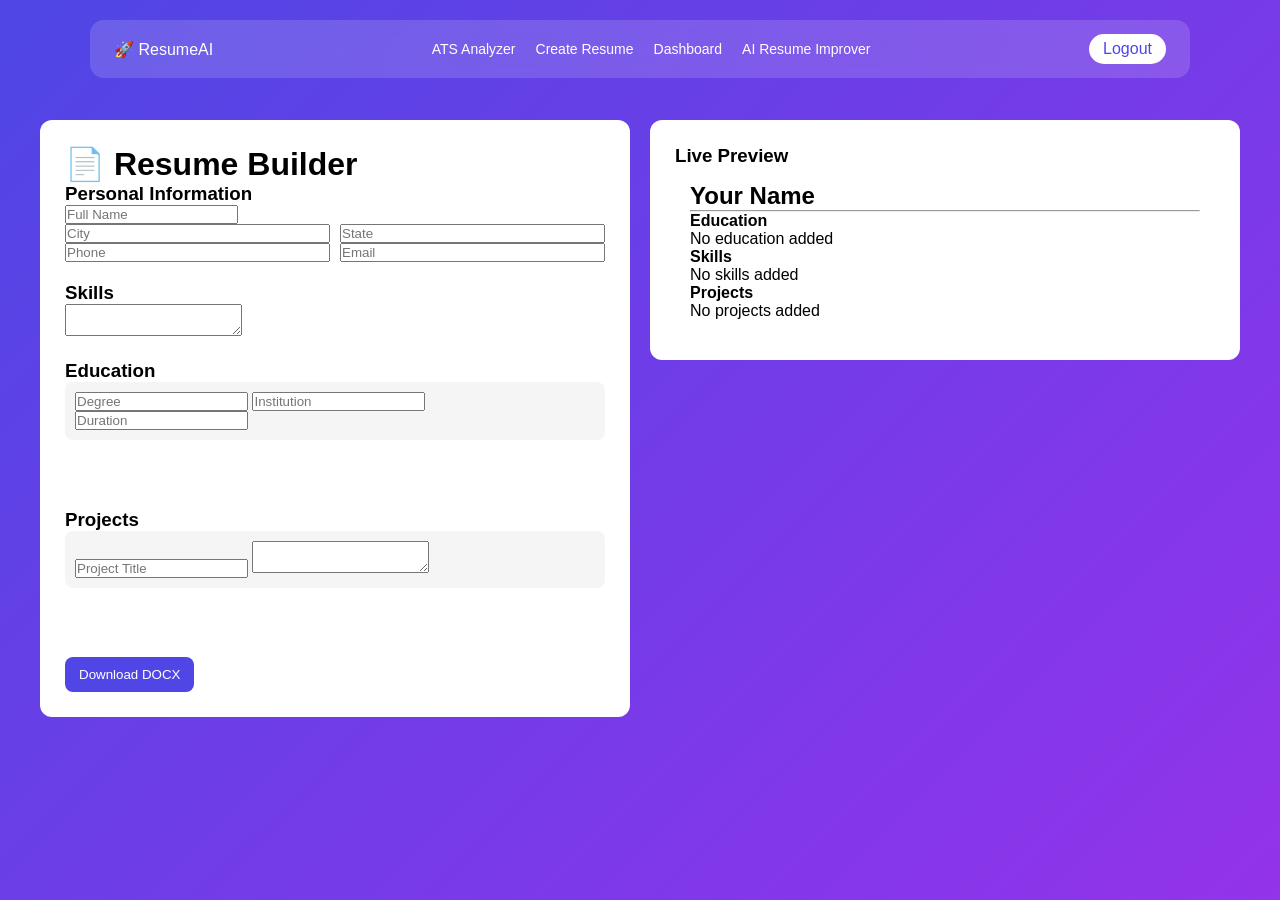
==== templates/generate.html @ a00ce25a "First commit" ====
<!DOCTYPE html>
<html lang="en">

<head>
  <meta charset="UTF-8">
  <title>Create Resume | ResumeAI</title>
  <meta name="viewport" content="width=device-width, initial-scale=1">
  <link rel="stylesheet" href="/static/style.css">
</head>

<body class="generate-page">

  <!-- NAVBAR -->
  <nav class="navbar">
    <div class="logo">🚀 ResumeAI</div>

    <div class="nav-links">
      <a href="/">ATS Analyzer</a>
      <a href="/generate">Create Resume</a>
      <a href="/dashboard">Dashboard</a>
      <a href="/ai-resume">AI Resume Improver</a>
    </div>

    <a href="/logout" class="logout-btn">Logout</a>
  </nav>

  <!-- MAIN -->
  <div class="wrapper layout">

    <!-- LEFT: FORM -->
    <div class="form-section">
      <div class="container white">

        <h1 class="center">📄 Resume Builder</h1>

        <form method="post" id="resumeForm">

          <div id="sectionsContainer">

            <!-- PERSONAL -->
            <div class="section">
              <h3>Personal Information</h3>

              <input type="text" name="name" placeholder="Full Name">

              <div class="row">
                <input type="text" name="city" placeholder="City">
                <input type="text" name="state" placeholder="State">
              </div>

              <div class="row">
                <input type="text" name="phone" placeholder="Phone">
                <input type="email" name="email" placeholder="Email">
              </div>
            </div>

            <!-- SKILLS -->
            <div class="section">
              <h3>Skills</h3>
              <textarea name="skills" rows="2"></textarea>
            </div>

            <!-- EDUCATION -->
            <div class="section">
              <h3>Education</h3>

              <div id="educationSection">
                <div class="section-block">
                  <input type="text" name="education_degree[]" placeholder="Degree">
                  <input type="text" name="education_institution[]" placeholder="Institution">
                  <input type="text" name="education_duration[]" placeholder="Duration">
                </div>
              </div>

              <button type="button" class="btn btn-secondary" onclick="addBlock('educationSection')">
                + Add Education
              </button>
            </div>

            <!-- PROJECTS -->
            <div class="section">
              <h3>Projects</h3>

              <div id="projectSection">
                <div class="section-block">
                  <input type="text" name="project_title[]" placeholder="Project Title">
                  <textarea name="project_description[]" rows="2"></textarea>
                </div>
              </div>

              <button type="button" class="btn btn-secondary" onclick="addBlock('projectSection')">
                + Add Project
              </button>
            </div>

          </div>

          <div class="btn-group">
            <button type="submit" class="btn btn-primary" formaction="/create-resume">
              Download DOCX
            </button>
          </div>

        </form>

      </div>
    </div>

    <!-- RIGHT: LIVE PREVIEW -->
    <div class="preview-section">
      <div class="container preview-box">

        <h3>Live Preview</h3>

        <div id="previewBox" class="resume-preview">
          <p class="empty">Start typing to see preview...</p>
        </div>

      </div>
    </div>

  </div>

  <!-- JS -->
  <script>

    function addBlock(sectionId) {
      const section = document.getElementById(sectionId);
      const block = section.children[0].cloneNode(true);
      block.querySelectorAll("input,textarea").forEach(el => el.value = "");
      section.appendChild(block);
      updatePreview();
    }

    function getValues(name) {
      return Array.from(document.getElementsByName(name)).map(el => el.value);
    }

    function updatePreview() {

      const name = document.querySelector('[name="name"]').value;
      const city = document.querySelector('[name="city"]').value;
      const state = document.querySelector('[name="state"]').value;
      const phone = document.querySelector('[name="phone"]').value;
      const email = document.querySelector('[name="email"]').value;
      const skills = document.querySelector('[name="skills"]').value;

      const degrees = getValues("education_degree[]");
      const institutions = getValues("education_institution[]");
      const durations = getValues("education_duration[]");

      let educationHTML = "";
      degrees.forEach((d, i) => {
        if (d || institutions[i]) {
          educationHTML += `<p><b>${d}</b> (${durations[i]})<br>${institutions[i]}</p>`;
        }
      });

      const projects = getValues("project_title[]");
      const projectDesc = getValues("project_description[]");

      let projectHTML = "";
      projects.forEach((p, i) => {
        if (p) {
          projectHTML += `<p><b>${p}</b><br>${projectDesc[i]}</p>`;
        }
      });

      document.getElementById("previewBox").innerHTML = `
        <h2>${name || "Your Name"}</h2>
        <p>${city || ""} ${state || ""}</p>
        <p>${phone || ""} ${email ? "| " + email : ""}</p>

        <hr>

        <h4>Education</h4>
        ${educationHTML || "<p class='empty'>No education added</p>"}

        <h4>Skills</h4>
        <p>${skills || "<span class='empty'>No skills added</span>"}</p>

        <h4>Projects</h4>
        ${projectHTML || "<p class='empty'>No projects added</p>"}
      `;
    }

    // AUTO SAVE
    const form = document.getElementById("resumeForm");

    form.addEventListener("input", () => {
      const data = new FormData(form);
      const obj = {};
      data.forEach((v, k) => obj[k] = v);
      localStorage.setItem("resumeDraft", JSON.stringify(obj));
    });

    // LOAD SAVED DATA
    window.onload = () => {
      const saved = JSON.parse(localStorage.getItem("resumeDraft") || "{}");

      Object.keys(saved).forEach(name => {
        const el = document.querySelector(`[name="${name}"]`);
        if (el) el.value = saved[name];
      });

      updatePreview();
    };

    document.querySelectorAll("input, textarea").forEach(el => {
      el.addEventListener("input", updatePreview);
    });

    updatePreview();

  </script>

</body>

</html>
---- static/style.css ----
/* ===== GLOBAL RESET ===== */
* {
    margin: 0;
    padding: 0;
    box-sizing: border-box;
    font-family: 'Segoe UI', sans-serif;
}

a {
    text-decoration: none;
}

/* ===== GLOBAL BODY ===== */
body {
    margin: 0;
    background: linear-gradient(135deg, #4f46e5, #9333ea, #ec4899);
    background-attachment: fixed;
    background-size: 200% 200%;
    animation: gradientMove 12s ease infinite;
    min-height: 100vh;
    color: white;
    display: block;
}

@keyframes gradientMove {
    0% {
        background-position: 0% 50%;
    }

    50% {
        background-position: 100% 50%;
    }

    100% {
        background-position: 0% 50%;
    }
}

/* ===== NAVBAR ===== */
.navbar {
    position: fixed;
    top: 20px;
    left: 50%;
    transform: translateX(-50%);
    width: 90%;
    max-width: 1100px;
    display: flex;
    justify-content: space-between;
    align-items: center;
    padding: 14px 24px;
    background: rgba(255, 255, 255, 0.15);
    backdrop-filter: blur(20px);
    border-radius: 14px;
    color: white;
    z-index: 1000;
}

.nav-links {
    display: flex;
    gap: 20px;
}

.nav-links a {
    color: white;
    font-size: 14px;
}

.logout-btn {
    background: white;
    color: #4f46e5;
    padding: 6px 14px;
    border-radius: 20px;
}

/* ===== COMMON WRAPPER ===== */
.wrapper {
    /* width: 90%; */
    max-width: 1100px;
    margin: 0 auto;
}

/* ===== COMMON CONTAINER ===== */
.container {
    margin: 0 auto;
}

/* ===================================================== */
/* ================= ATS PAGE =========================== */
/* ===================================================== */

.ats-page {
    padding-top: 120px;
}

.ats-page .container {
    max-width: 800px;
    background: rgba(255, 255, 255, 0.12);
    padding: 30px;
    border-radius: 16px;
}

.upload-box {
    border: 2px dashed white;
    padding: 20px;
    text-align: center;
    margin-bottom: 15px;
    cursor: pointer;
}

.upload-box.drag {
    background: rgba(255, 255, 255, 0.2);
}

.result-box {
    display: none;
    margin-top: 20px;
}

/* ===================================================== */
/* ================= DASHBOARD ========================== */
/* ===================================================== */

.dashboard-page {
    padding-top: 120px;
}

.stats {
    display: grid;
    grid-template-columns: repeat(3, 1fr);
    gap: 20px;
}

.stat-card {
    background: rgba(255, 255, 255, 0.15);
    padding: 20px;
    border-radius: 12px;
    text-align: center;
}

.dashboard-page .card {
    background: rgba(255, 255, 255, 0.15);
    padding: 20px;
    border-radius: 12px;
    margin-top: 20px;
    color: white;
}

table {
    width: 100%;
    background: transparent;
}

/* ===================================================== */
/* ================= GENERATE PAGE ====================== */
/* ===================================================== */

.generate-page {
    padding-top: 120px;
}

.generate-page .layout {
    display: flex;
    gap: 20px;
    max-width: 1200px;
    margin: auto;
}

.generate-page .container {
    background: white;
    color: black;
    padding: 25px;
    border-radius: 12px;
}

.form-section {
    flex: 1;
}

.preview-section {
    flex: 1;
}

.section {
    margin-bottom: 20px;
}

.section-block {
    background: #f5f5f5;
    padding: 10px;
    margin-bottom: 10px;
    border-radius: 8px;
}

.row {
    display: flex;
    gap: 10px;
}

.row input {
    flex: 1;
}

#previewBox {
    background: #fff;
    color: black;
    padding: 15px;
    border-radius: 10px;
}

/* ===================================================== */
/* ================= AI PAGE ============================ */
/* ===================================================== */

.ai-page {
    padding-top: 120px;
}

.ai-page .container {
    max-width: 750px;
    margin: auto;
    background: rgba(255, 255, 255, 0.12);
    padding: 40px;
    border-radius: 20px;
}

.ai-page textarea {
    width: 100%;
    height: 200px;
    border-radius: 12px;
    padding: 15px;
}

.result {
    background: rgba(255, 255, 255, 0.2);
    padding: 15px;
    border-radius: 10px;
    margin-top: 15px;
}

/* ===================================================== */
/* ================= AUTH (LOGIN) ======================= */
/* ===================================================== */

.auth-page {
    display: flex;
    justify-content: center;
    align-items: center;
    height: 100vh;
}

/* 🔥 FIX: remove conflicting .card styles */
.auth-page .card {
    width: 100%;
    max-width: 380px;
    background: rgba(255, 255, 255, 0.2);
    padding: 35px;
    border-radius: 14px;
    box-shadow: 0 20px 50px rgba(0, 0, 0, 0.25);
    text-align: center;
    color: #222;
}

.auth-page input {
    width: 100%;
    padding: 12px;
    margin-bottom: 12px;
    border-radius: 8px;
    border: 1px solid #ccc;
}

.auth-page button {
    width: 100%;
    padding: 12px;
    background: #4f46e5;
    color: white;
    border-radius: 8px;
    border: none;
}

.auth-page .google-btn {
    margin-top: 10px;
    background: transparent;
    border: 1px solid #ccc;
    color: #333;
}

/* ===================================================== */
/* ================= RESUME PAGE ======================== */
/* ===================================================== */

.resume-page {
    background: #f4f4f4;
    padding: 40px;
}

.resume {
    max-width: 800px;
    margin: auto;
    background: white;
    padding: 40px;
    color: black;
}

.resume h2 {
    border-bottom: 2px solid #333;
}

.entry-duration {
    float: right;
}

/* ===================================================== */
/* ================= BUTTONS ============================ */
/* ===================================================== */

button,
.btn {
    padding: 10px 14px;
    border-radius: 8px;
    border: none;
    cursor: pointer;
}

.btn-primary {
    background: #4f46e5;
    color: white;
}

.btn-secondary {
    background: transparent;
    border: 2px solid white;
    color: white;
}

/* ===================================================== */
/* ================= MOBILE ============================= */
/* ===================================================== */

@media(max-width:768px) {

    .generate-page .layout {
        flex-direction: column;
    }

    .stats {
        grid-template-columns: 1fr;
    }

    .row {
        flex-direction: column;
    }
}
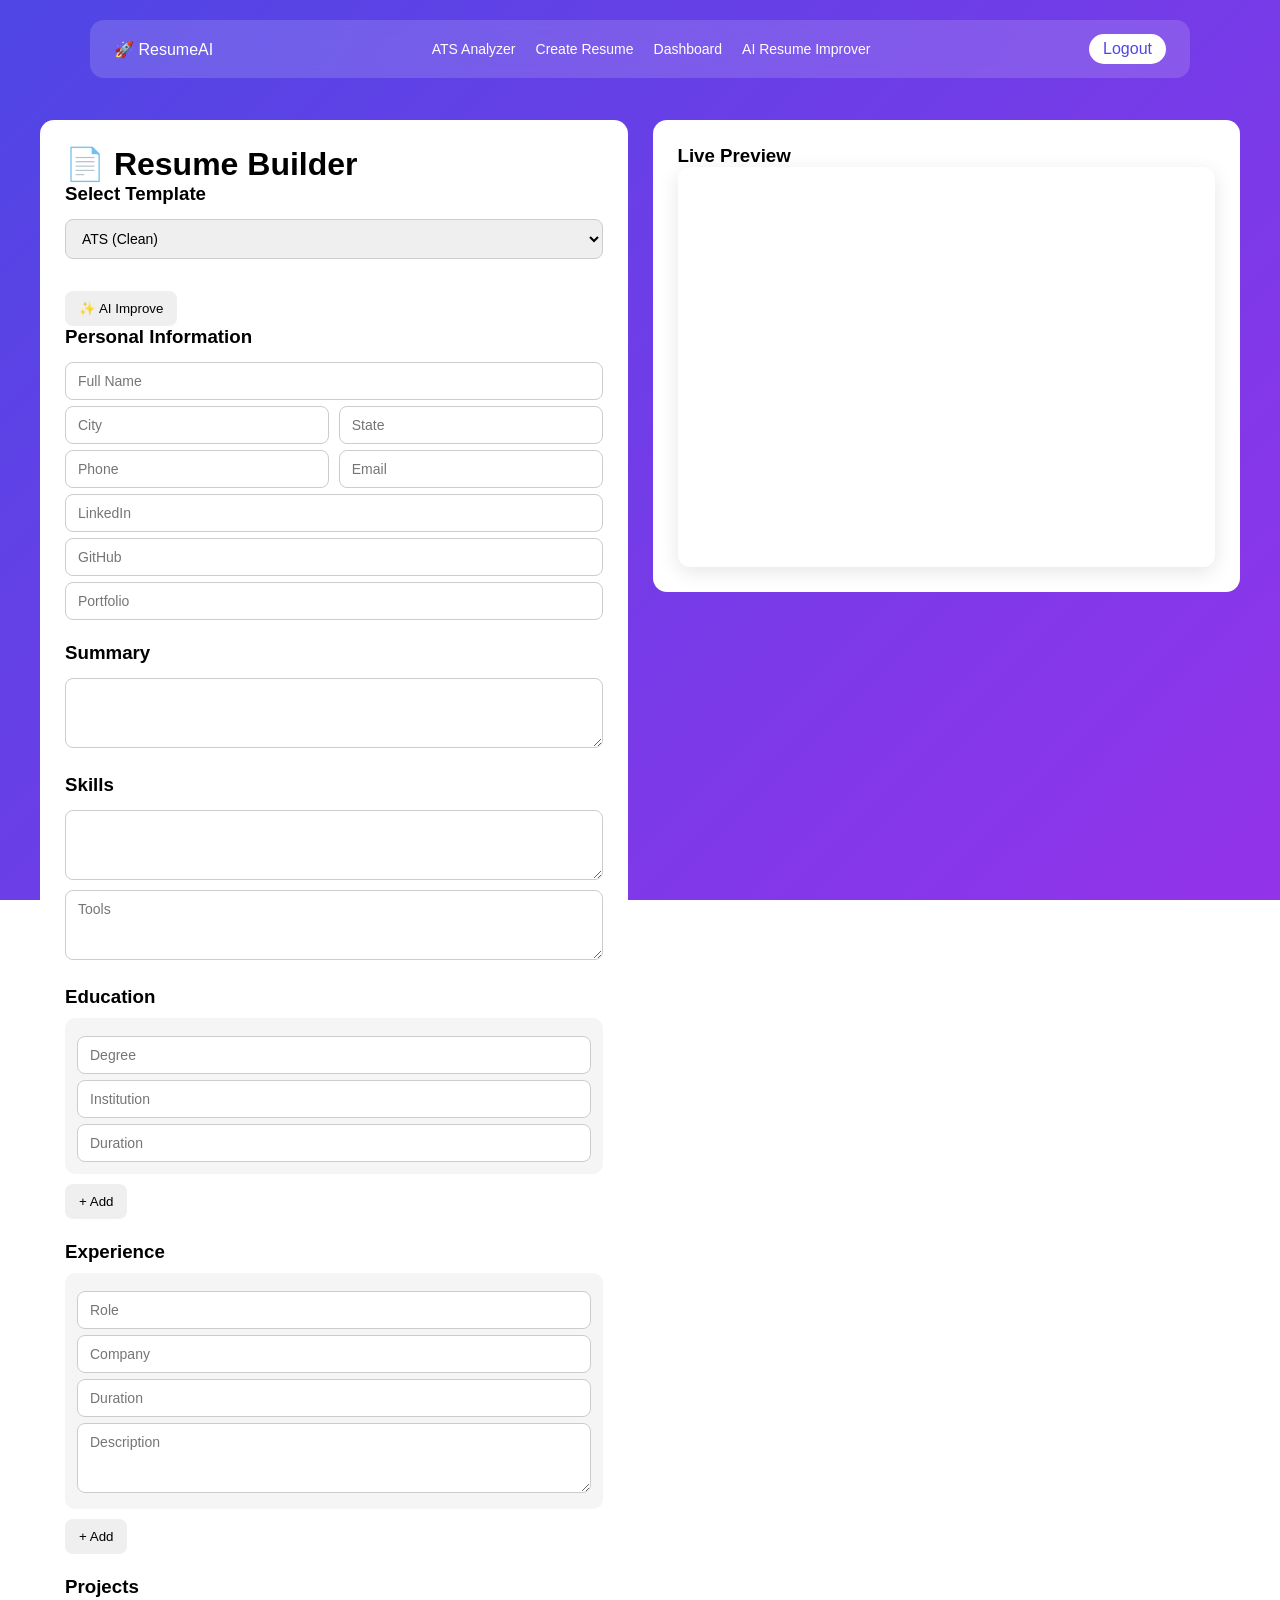
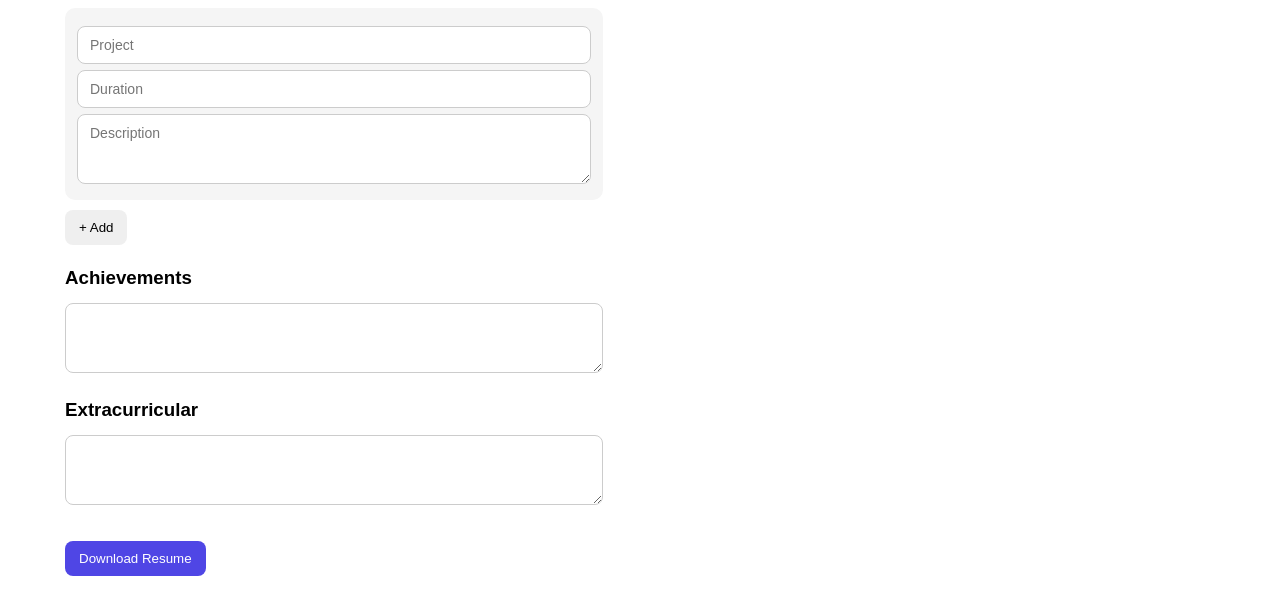
==== commit 926dd168: "Updates" ====
--- a/templates/generate.html
+++ b/templates/generate.html
@@ -24,98 +24,136 @@
     <a href="/logout" class="logout-btn">Logout</a>
   </nav>
 
-  <!-- MAIN -->
   <div class="wrapper layout">
 
-    <!-- LEFT: FORM -->
+    <!-- LEFT FORM -->
     <div class="form-section">
-      <div class="container white">
-
-        <h1 class="center">📄 Resume Builder</h1>
+      <div class="container">
+
+        <h1>📄 Resume Builder</h1>
 
         <form method="post" id="resumeForm">
 
-          <div id="sectionsContainer">
-
-            <!-- PERSONAL -->
-            <div class="section">
-              <h3>Personal Information</h3>
-
-              <input type="text" name="name" placeholder="Full Name">
-
-              <div class="row">
-                <input type="text" name="city" placeholder="City">
-                <input type="text" name="state" placeholder="State">
+          <!-- TEMPLATE -->
+          <div class="section">
+            <h3>Select Template</h3>
+            <select name="template" id="templateSelect">
+              <option value="ats">ATS (Clean)</option>
+              <option value="modern">Modern</option>
+              <option value="creative">Creative</option>
+            </select>
+          </div>
+
+          <!-- AI BUTTON -->
+          <button type="button" class="btn btn-secondary" onclick="aiFill()">
+            ✨ AI Improve
+          </button>
+
+          <!-- PERSONAL -->
+          <div class="section">
+            <h3>Personal Information</h3>
+
+            <input name="name" placeholder="Full Name">
+
+            <div class="row">
+              <input name="city" placeholder="City">
+              <input name="state" placeholder="State">
+            </div>
+
+            <div class="row">
+              <input name="phone" placeholder="Phone">
+              <input name="email" placeholder="Email">
+            </div>
+
+            <input name="linkedin" placeholder="LinkedIn">
+            <input name="github" placeholder="GitHub">
+            <input name="portfolio" placeholder="Portfolio">
+          </div>
+
+          <!-- SUMMARY -->
+          <div class="section">
+            <h3>Summary</h3>
+            <textarea name="summary"></textarea>
+          </div>
+
+          <!-- SKILLS -->
+          <div class="section">
+            <h3>Skills</h3>
+            <textarea name="skills"></textarea>
+            <textarea name="tools" placeholder="Tools"></textarea>
+          </div>
+
+          <!-- EDUCATION -->
+          <div class="section">
+            <h3>Education</h3>
+
+            <div id="educationSection">
+              <div class="section-block">
+                <input name="education_degree[]" placeholder="Degree">
+                <input name="education_institution[]" placeholder="Institution">
+                <input name="education_duration[]" placeholder="Duration">
               </div>
-
-              <div class="row">
-                <input type="text" name="phone" placeholder="Phone">
-                <input type="email" name="email" placeholder="Email">
+            </div>
+
+            <button type="button" onclick="addBlock('educationSection')">+ Add</button>
+          </div>
+
+          <!-- EXPERIENCE -->
+          <div class="section">
+            <h3>Experience</h3>
+
+            <div id="experienceSection">
+              <div class="section-block">
+                <input name="exp_title[]" placeholder="Role">
+                <input name="exp_company[]" placeholder="Company">
+                <input name="exp_duration[]" placeholder="Duration">
+                <textarea name="exp_description[]" placeholder="Description"></textarea>
               </div>
             </div>
 
-            <!-- SKILLS -->
-            <div class="section">
-              <h3>Skills</h3>
-              <textarea name="skills" rows="2"></textarea>
-            </div>
-
-            <!-- EDUCATION -->
-            <div class="section">
-              <h3>Education</h3>
-
-              <div id="educationSection">
-                <div class="section-block">
-                  <input type="text" name="education_degree[]" placeholder="Degree">
-                  <input type="text" name="education_institution[]" placeholder="Institution">
-                  <input type="text" name="education_duration[]" placeholder="Duration">
-                </div>
+            <button type="button" onclick="addBlock('experienceSection')">+ Add</button>
+          </div>
+
+          <!-- PROJECTS -->
+          <div class="section">
+            <h3>Projects</h3>
+
+            <div id="projectSection">
+              <div class="section-block">
+                <input name="project_title[]" placeholder="Project">
+                <input name="project_duration[]" placeholder="Duration">
+                <textarea name="project_description[]" placeholder="Description"></textarea>
               </div>
-
-              <button type="button" class="btn btn-secondary" onclick="addBlock('educationSection')">
-                + Add Education
-              </button>
-            </div>
-
-            <!-- PROJECTS -->
-            <div class="section">
-              <h3>Projects</h3>
-
-              <div id="projectSection">
-                <div class="section-block">
-                  <input type="text" name="project_title[]" placeholder="Project Title">
-                  <textarea name="project_description[]" rows="2"></textarea>
-                </div>
-              </div>
-
-              <button type="button" class="btn btn-secondary" onclick="addBlock('projectSection')">
-                + Add Project
-              </button>
-            </div>
-
-          </div>
-
-          <div class="btn-group">
-            <button type="submit" class="btn btn-primary" formaction="/create-resume">
-              Download DOCX
-            </button>
-          </div>
+            </div>
+
+            <button type="button" onclick="addBlock('projectSection')">+ Add</button>
+          </div>
+
+          <!-- ACHIEVEMENTS -->
+          <div class="section">
+            <h3>Achievements</h3>
+            <textarea name="achievements"></textarea>
+          </div>
+
+          <!-- EXTRACURRICULAR -->
+          <div class="section">
+            <h3>Extracurricular</h3>
+            <textarea name="extracurricular"></textarea>
+          </div>
+
+          <button class="btn btn-primary" formaction="/create-resume">
+            Download Resume
+          </button>
 
         </form>
-
       </div>
     </div>
 
-    <!-- RIGHT: LIVE PREVIEW -->
+    <!-- RIGHT PREVIEW -->
     <div class="preview-section">
-      <div class="container preview-box">
-
+      <div class="container">
         <h3>Live Preview</h3>
-
-        <div id="previewBox" class="resume-preview">
-          <p class="empty">Start typing to see preview...</p>
-        </div>
-
+        <div id="previewBox"></div>
       </div>
     </div>
 
@@ -124,91 +162,103 @@
   <!-- JS -->
   <script>
 
-    function addBlock(sectionId) {
-      const section = document.getElementById(sectionId);
+    function val(name) {
+      const el = document.querySelector(`[name="${name}"]`);
+      return el ? el.value : "";
+    }
+
+    function getList(name) {
+      return [...document.querySelectorAll(`[name="${name}"]`)].map(e => e.value);
+    }
+
+    function formatLines(text) {
+      if (!text) return "";
+      return text.split("\n").filter(x => x.trim()).map(x => `<li>${x}</li>`).join("");
+    }
+
+    function addBlock(id) {
+      const section = document.getElementById(id);
       const block = section.children[0].cloneNode(true);
-      block.querySelectorAll("input,textarea").forEach(el => el.value = "");
+      block.querySelectorAll("input, textarea").forEach(el => el.value = "");
       section.appendChild(block);
+    }
+
+    function renderTemplate(template, content) {
+      return `<div class="resume-preview ${template}">${content}</div>`;
+    }
+
+    function updatePreview() {
+
+      const template = document.getElementById("templateSelect").value;
+
+      const contact = [val("email"), val("phone")].filter(Boolean).join(" | ");
+      const links = [val("linkedin"), val("github"), val("portfolio")].filter(Boolean).join(" | ");
+
+      let eduHTML = "";
+      getList("education_degree[]").forEach((d, i) => {
+        if (d) {
+          eduHTML += `<div class="entry">
+            <b>${d}</b>
+            <span class="right">${getList("education_duration[]")[i]}</span>
+            <div>${getList("education_institution[]")[i]}</div>
+          </div>`;
+        }
+      });
+
+      let expHTML = "";
+      getList("exp_title[]").forEach((t, i) => {
+        if (t) {
+          expHTML += `<div class="entry">
+            <b>${t} - ${getList("exp_company[]")[i]}</b>
+            <span class="right">${getList("exp_duration[]")[i]}</span>
+            <ul>${formatLines(getList("exp_description[]")[i])}</ul>
+          </div>`;
+        }
+      });
+
+      let projHTML = "";
+      getList("project_title[]").forEach((t, i) => {
+        if (t) {
+          projHTML += `<div class="entry">
+            <b>${t}</b>
+            <span class="right">${getList("project_duration[]")[i]}</span>
+            <ul>${formatLines(getList("project_description[]")[i])}</ul>
+          </div>`;
+        }
+      });
+
+      const content = `
+        <h2>${val("name")}</h2>
+        <p class="center small">${contact}</p>
+        <p class="center small">${links}</p>
+
+        ${val("summary") ? `<h3>Summary</h3><p>${val("summary")}</p>` : ""}
+        ${val("skills") ? `<h3>Skills</h3><p>${val("skills")}</p>` : ""}
+        ${eduHTML ? `<h3>Education</h3>${eduHTML}` : ""}
+        ${expHTML ? `<h3>Experience</h3>${expHTML}` : ""}
+        ${projHTML ? `<h3>Projects</h3>${projHTML}` : ""}
+      `;
+
+      document.getElementById("previewBox").innerHTML =
+        renderTemplate(template, content);
+    }
+
+    async function aiFill() {
+      const text = val("summary") + "\n" + val("skills");
+
+      const res = await fetch("/ai-improve-text", {
+        method: "POST",
+        headers: { "Content-Type": "application/json" },
+        body: JSON.stringify({ text })
+      });
+
+      const data = await res.json();
+      document.querySelector('[name="summary"]').value = data.result;
       updatePreview();
     }
 
-    function getValues(name) {
-      return Array.from(document.getElementsByName(name)).map(el => el.value);
-    }
-
-    function updatePreview() {
-
-      const name = document.querySelector('[name="name"]').value;
-      const city = document.querySelector('[name="city"]').value;
-      const state = document.querySelector('[name="state"]').value;
-      const phone = document.querySelector('[name="phone"]').value;
-      const email = document.querySelector('[name="email"]').value;
-      const skills = document.querySelector('[name="skills"]').value;
-
-      const degrees = getValues("education_degree[]");
-      const institutions = getValues("education_institution[]");
-      const durations = getValues("education_duration[]");
-
-      let educationHTML = "";
-      degrees.forEach((d, i) => {
-        if (d || institutions[i]) {
-          educationHTML += `<p><b>${d}</b> (${durations[i]})<br>${institutions[i]}</p>`;
-        }
-      });
-
-      const projects = getValues("project_title[]");
-      const projectDesc = getValues("project_description[]");
-
-      let projectHTML = "";
-      projects.forEach((p, i) => {
-        if (p) {
-          projectHTML += `<p><b>${p}</b><br>${projectDesc[i]}</p>`;
-        }
-      });
-
-      document.getElementById("previewBox").innerHTML = `
-        <h2>${name || "Your Name"}</h2>
-        <p>${city || ""} ${state || ""}</p>
-        <p>${phone || ""} ${email ? "| " + email : ""}</p>
-
-        <hr>
-
-        <h4>Education</h4>
-        ${educationHTML || "<p class='empty'>No education added</p>"}
-
-        <h4>Skills</h4>
-        <p>${skills || "<span class='empty'>No skills added</span>"}</p>
-
-        <h4>Projects</h4>
-        ${projectHTML || "<p class='empty'>No projects added</p>"}
-      `;
-    }
-
-    // AUTO SAVE
-    const form = document.getElementById("resumeForm");
-
-    form.addEventListener("input", () => {
-      const data = new FormData(form);
-      const obj = {};
-      data.forEach((v, k) => obj[k] = v);
-      localStorage.setItem("resumeDraft", JSON.stringify(obj));
-    });
-
-    // LOAD SAVED DATA
-    window.onload = () => {
-      const saved = JSON.parse(localStorage.getItem("resumeDraft") || "{}");
-
-      Object.keys(saved).forEach(name => {
-        const el = document.querySelector(`[name="${name}"]`);
-        if (el) el.value = saved[name];
-      });
-
-      updatePreview();
-    };
-
-    document.querySelectorAll("input, textarea").forEach(el => {
-      el.addEventListener("input", updatePreview);
-    });
+    document.querySelectorAll("input, textarea, select")
+      .forEach(el => el.addEventListener("input", updatePreview));
 
     updatePreview();
 
--- a/static/style.css
+++ b/static/style.css
@@ -12,14 +12,12 @@
 
 /* ===== GLOBAL BODY ===== */
 body {
-    margin: 0;
     background: linear-gradient(135deg, #4f46e5, #9333ea, #ec4899);
     background-attachment: fixed;
     background-size: 200% 200%;
     animation: gradientMove 12s ease infinite;
     min-height: 100vh;
     color: white;
-    display: block;
 }
 
 @keyframes gradientMove {
@@ -51,7 +49,6 @@
     background: rgba(255, 255, 255, 0.15);
     backdrop-filter: blur(20px);
     border-radius: 14px;
-    color: white;
     z-index: 1000;
 }
 
@@ -72,106 +69,32 @@
     border-radius: 20px;
 }
 
-/* ===== COMMON WRAPPER ===== */
+/* ===== WRAPPER ===== */
 .wrapper {
-    /* width: 90%; */
-    max-width: 1100px;
-    margin: 0 auto;
-}
-
-/* ===== COMMON CONTAINER ===== */
-.container {
-    margin: 0 auto;
-}
-
-/* ===================================================== */
-/* ================= ATS PAGE =========================== */
-/* ===================================================== */
-
-.ats-page {
-    padding-top: 120px;
-}
-
-.ats-page .container {
-    max-width: 800px;
-    background: rgba(255, 255, 255, 0.12);
-    padding: 30px;
-    border-radius: 16px;
-}
-
-.upload-box {
-    border: 2px dashed white;
-    padding: 20px;
-    text-align: center;
-    margin-bottom: 15px;
-    cursor: pointer;
-}
-
-.upload-box.drag {
-    background: rgba(255, 255, 255, 0.2);
-}
-
-.result-box {
-    display: none;
-    margin-top: 20px;
-}
-
-/* ===================================================== */
-/* ================= DASHBOARD ========================== */
-/* ===================================================== */
-
-.dashboard-page {
-    padding-top: 120px;
-}
-
-.stats {
-    display: grid;
-    grid-template-columns: repeat(3, 1fr);
-    gap: 20px;
-}
-
-.stat-card {
-    background: rgba(255, 255, 255, 0.15);
-    padding: 20px;
-    border-radius: 12px;
-    text-align: center;
-}
-
-.dashboard-page .card {
-    background: rgba(255, 255, 255, 0.15);
-    padding: 20px;
-    border-radius: 12px;
-    margin-top: 20px;
-    color: white;
-}
-
-table {
-    width: 100%;
-    background: transparent;
-}
-
-/* ===================================================== */
-/* ================= GENERATE PAGE ====================== */
-/* ===================================================== */
-
+    max-width: 1200px;
+    margin: auto;
+}
+
+/* ===== GENERATE PAGE ===== */
 .generate-page {
     padding-top: 120px;
 }
 
 .generate-page .layout {
     display: flex;
-    gap: 20px;
-    max-width: 1200px;
-    margin: auto;
-}
-
+    gap: 25px;
+}
+
+/* ===== CONTAINER ===== */
 .generate-page .container {
     background: white;
     color: black;
     padding: 25px;
-    border-radius: 12px;
-}
-
+    border-radius: 14px;
+    width: 100%;
+}
+
+/* ===== FORM ===== */
 .form-section {
     flex: 1;
 }
@@ -181,144 +104,56 @@
 }
 
 .section {
-    margin-bottom: 20px;
-}
-
+    margin-bottom: 22px;
+}
+
+.section h3 {
+    margin-bottom: 8px;
+}
+
+/* Inputs */
+input,
+textarea,
+select {
+    width: 100%;
+    padding: 10px 12px;
+    margin-top: 6px;
+    border-radius: 8px;
+    border: 1px solid #ccc;
+    font-size: 14px;
+}
+
+textarea {
+    min-height: 70px;
+    resize: vertical;
+}
+
+/* Row layout */
+.row {
+    display: flex;
+    gap: 10px;
+}
+
+.row input {
+    flex: 1;
+}
+
+/* Blocks */
 .section-block {
     background: #f5f5f5;
-    padding: 10px;
-    margin-bottom: 10px;
-    border-radius: 8px;
-}
-
-.row {
-    display: flex;
-    gap: 10px;
-}
-
-.row input {
-    flex: 1;
-}
-
-#previewBox {
-    background: #fff;
-    color: black;
-    padding: 15px;
+    padding: 12px;
+    margin-top: 10px;
     border-radius: 10px;
 }
 
-/* ===================================================== */
-/* ================= AI PAGE ============================ */
-/* ===================================================== */
-
-.ai-page {
-    padding-top: 120px;
-}
-
-.ai-page .container {
-    max-width: 750px;
-    margin: auto;
-    background: rgba(255, 255, 255, 0.12);
-    padding: 40px;
-    border-radius: 20px;
-}
-
-.ai-page textarea {
-    width: 100%;
-    height: 200px;
-    border-radius: 12px;
-    padding: 15px;
-}
-
-.result {
-    background: rgba(255, 255, 255, 0.2);
-    padding: 15px;
-    border-radius: 10px;
-    margin-top: 15px;
-}
-
-/* ===================================================== */
-/* ================= AUTH (LOGIN) ======================= */
-/* ===================================================== */
-
-.auth-page {
-    display: flex;
-    justify-content: center;
-    align-items: center;
-    height: 100vh;
-}
-
-/* 🔥 FIX: remove conflicting .card styles */
-.auth-page .card {
-    width: 100%;
-    max-width: 380px;
-    background: rgba(255, 255, 255, 0.2);
-    padding: 35px;
-    border-radius: 14px;
-    box-shadow: 0 20px 50px rgba(0, 0, 0, 0.25);
-    text-align: center;
-    color: #222;
-}
-
-.auth-page input {
-    width: 100%;
-    padding: 12px;
-    margin-bottom: 12px;
-    border-radius: 8px;
-    border: 1px solid #ccc;
-}
-
-.auth-page button {
-    width: 100%;
-    padding: 12px;
-    background: #4f46e5;
-    color: white;
-    border-radius: 8px;
-    border: none;
-}
-
-.auth-page .google-btn {
-    margin-top: 10px;
-    background: transparent;
-    border: 1px solid #ccc;
-    color: #333;
-}
-
-/* ===================================================== */
-/* ================= RESUME PAGE ======================== */
-/* ===================================================== */
-
-.resume-page {
-    background: #f4f4f4;
-    padding: 40px;
-}
-
-.resume {
-    max-width: 800px;
-    margin: auto;
-    background: white;
-    padding: 40px;
-    color: black;
-}
-
-.resume h2 {
-    border-bottom: 2px solid #333;
-}
-
-.entry-duration {
-    float: right;
-}
-
-/* ===================================================== */
-/* ================= BUTTONS ============================ */
-/* ===================================================== */
-
+/* Buttons */
 button,
 .btn {
     padding: 10px 14px;
     border-radius: 8px;
     border: none;
     cursor: pointer;
+    margin-top: 10px;
 }
 
 .btn-primary {
@@ -326,27 +161,175 @@
     color: white;
 }
 
-.btn-secondary {
-    background: transparent;
-    border: 2px solid white;
-    color: white;
-}
-
-/* ===================================================== */
-/* ================= MOBILE ============================= */
-/* ===================================================== */
-
+/* ===== PREVIEW ===== */
+#previewBox {
+    background: #fff;
+    color: black;
+    padding: 20px;
+    border-radius: 12px;
+    min-height: 400px;
+    box-shadow: 0 5px 20px rgba(0, 0, 0, 0.1);
+}
+
+/* ===== TEMPLATE STYLES ===== */
+
+/* MODERN */
+.preview-modern h2 {
+    text-align: center;
+    margin-bottom: 5px;
+}
+
+.preview-modern p {
+    text-align: center;
+}
+
+/* CLASSIC */
+.preview-classic {
+    font-family: Georgia, serif;
+}
+
+.preview-classic h2 {
+    border-bottom: 2px solid black;
+    padding-bottom: 5px;
+}
+
+/* MINIMAL */
+.preview-minimal {
+    font-size: 14px;
+}
+
+.preview-minimal h2 {
+    font-size: 18px;
+}
+
+/* Headings inside preview */
+#previewBox h4 {
+    margin-top: 15px;
+    border-bottom: 1px solid #ddd;
+    padding-bottom: 3px;
+}
+
+/* ===== MOBILE ===== */
 @media(max-width:768px) {
-
     .generate-page .layout {
         flex-direction: column;
     }
 
-    .stats {
-        grid-template-columns: 1fr;
-    }
-
     .row {
         flex-direction: column;
     }
+}
+
+/* ===== RESUME PREVIEW (ATS STYLE) ===== */
+
+.resume-preview {
+    font-family: Calibri, Arial, sans-serif;
+    font-size: 13px;
+    line-height: 1.5;
+}
+
+.resume-preview h2 {
+    text-align: center;
+    margin-bottom: 5px;
+}
+
+.resume-preview h3 {
+    border-bottom: 1px solid #000;
+    margin-top: 15px;
+    margin-bottom: 5px;
+    font-size: 15px;
+}
+
+.resume-preview .small {
+    font-size: 12px;
+}
+
+.resume-preview .center {
+    text-align: center;
+}
+
+.resume-preview .entry {
+    margin-bottom: 8px;
+}
+
+.resume-preview .right {
+    float: right;
+    font-size: 12px;
+}
+
+.resume-preview ul {
+    margin-left: 18px;
+}
+
+/* ===== DASHBOARD STYLES ===== */
+
+.dashboard-page {
+    padding-top: 100px;
+}
+
+.dashboard-page .layout {
+    display: flex;
+    gap: 25px;
+}
+
+.sidebar {
+    flex: 0.3;
+}
+
+.main-content {
+    flex: 1;
+}
+
+.sidebar .container {
+    background: white;
+    padding: 20px;
+    border-radius: 12px;
+}
+
+.dashboard-page .container {
+    background: white;
+    padding: 20px;
+    border-radius: 12px;
+}
+
+.sidebar .btn {
+    margin: 5px 0;
+    width: 100%;
+    text-align: center;
+}
+
+.sidebar .btn-primary {
+    background: #4f46e5;
+    color: white;
+}
+
+.history-box {
+    margin-bottom: 20px;
+}
+
+.history-box h3 {
+    margin-bottom: 10px;
+}
+
+.history-box ul {
+    list-style: none;
+}
+
+.history-box li {
+    padding: 10px;
+    margin-bottom: 6px;
+    background: #f8f9fa;
+    border-radius: 6px;
+}
+
+.history-box .score {
+    float: right;
+    font-weight: bold;
+}
+
+/* ===== MOBILE ===== */
+@media (max-width: 768px) {
+    .dashboard-page .layout {
+        flex-direction: column;
+    }
 }
